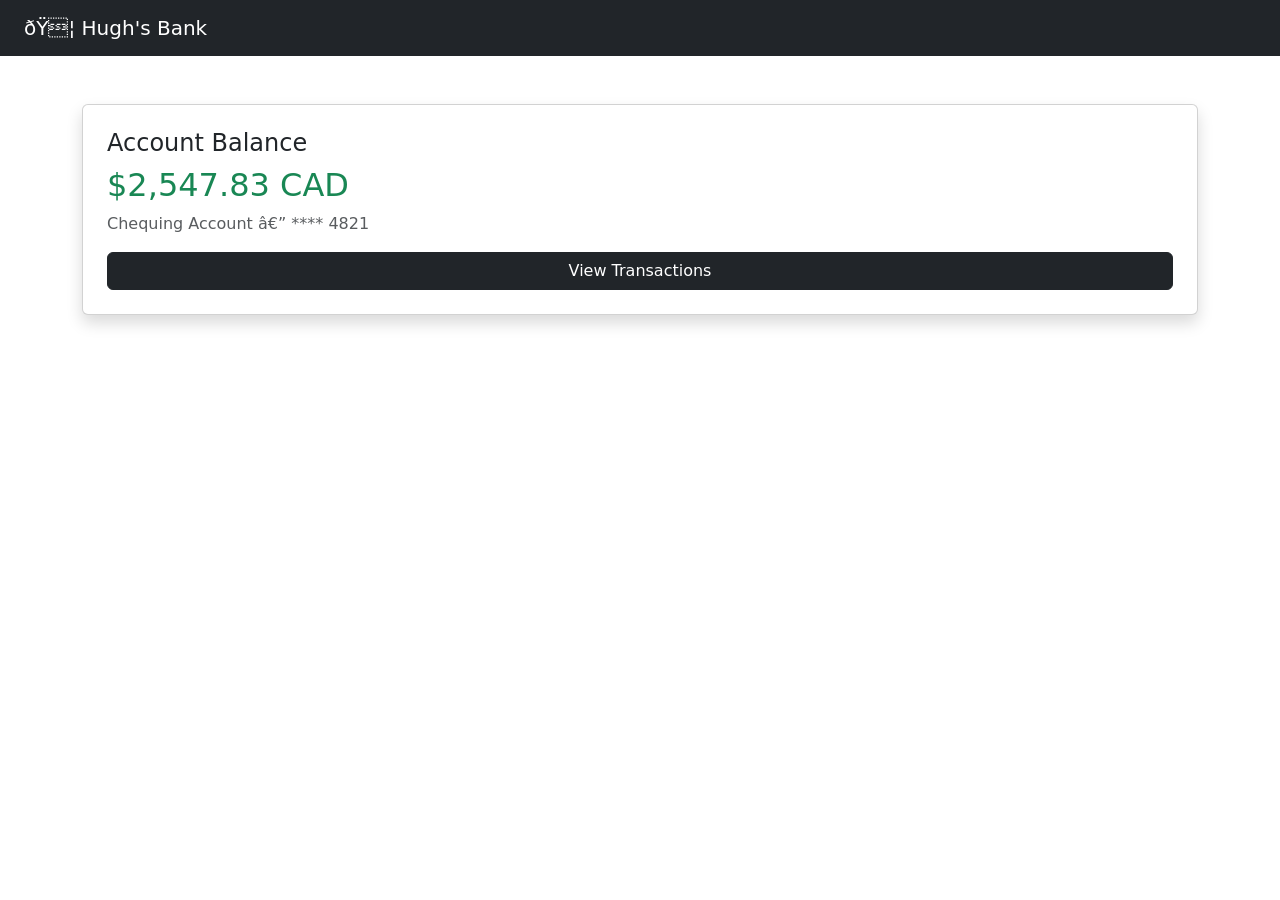
==== docs/index.html @ 697aaa1d "rename frontend to docs for GitHub Pages" ====
<!DOCTYPE html>
<html lang="en">
<head>
    <meta charset="UFT-8">
    <meat name="viewport" content="width=device-width, intital-scale=1.0">
    <title>Banking App </title>
    <link href="https://cdn.jsdelivr.net/npm/bootstrap@5.3.0/dist/css/bootstrap.min.css" rel="stylesheet">
    <link rel="stylesheet" href="style.css">
</head>

<body> 
    <!-- Navbar -->
     <nav class="navbar navbar-dark bg-dark px-4">
        <span class="navbar-brand">🏦 Hugh's Bank</span>
    </nav>

    <!-- Main Content -->
    <div class="container mt-5">
        <div class="card shadow p-4">
            <h4>Account Balance</h4>
            <h2 class="text-success">$2,547.83 CAD</h2> <!-- Need to replace $2,547.83 with a fetch() will do this later - backend kava API call-->
            <p class="text-muted">Chequing Account — **** 4821</p>
            <button class="btn btn-dark">View Transactions</button>
        </div>
    </div>

    <script src="https://cdn.jsdelivr.net/npm/bootstrap@5.3.0/dist/js/bootstrap.bundle.min.js"></script>
</body>
</html>
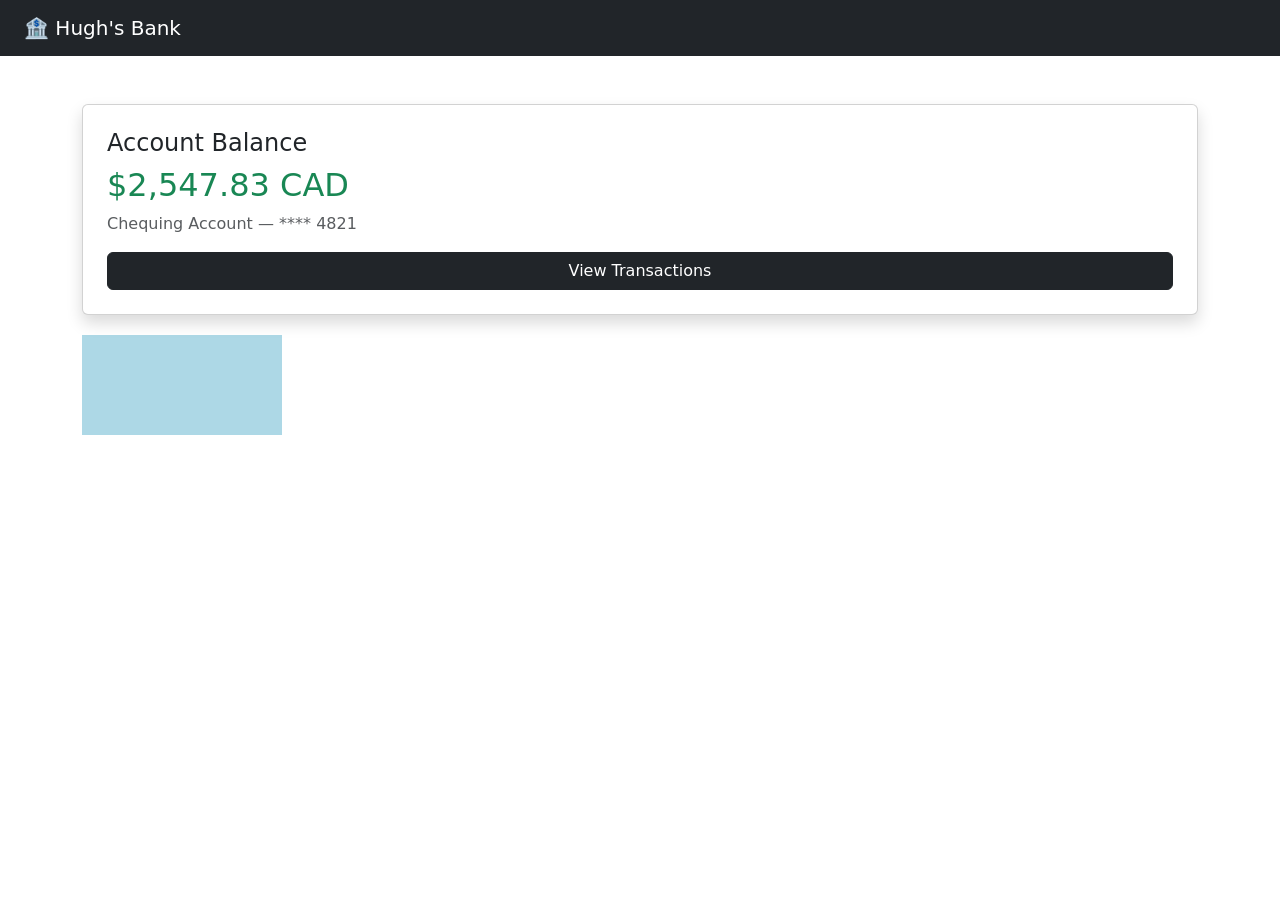
==== commit bc7142fc: "fixed errors in index and modified the box" ====
--- a/docs/index.html
+++ b/docs/index.html
@@ -1,8 +1,8 @@
 <!DOCTYPE html>
 <html lang="en">
 <head>
-    <meta charset="UFT-8">
-    <meat name="viewport" content="width=device-width, intital-scale=1.0">
+    <meta charset="UTF-8">
+    <meta name="viewport" content="width=device-width, initial-scale=1.0">
     <title>Banking App </title>
     <link href="https://cdn.jsdelivr.net/npm/bootstrap@5.3.0/dist/css/bootstrap.min.css" rel="stylesheet">
     <link rel="stylesheet" href="style.css">
@@ -22,6 +22,7 @@
             <p class="text-muted">Chequing Account — **** 4821</p>
             <button class="btn btn-dark">View Transactions</button>
         </div>
+        <div class="internal-box"></div>
     </div>
 
     <script src="https://cdn.jsdelivr.net/npm/bootstrap@5.3.0/dist/js/bootstrap.bundle.min.js"></script>
--- a/docs/style.css
+++ b/docs/style.css
@@ -0,0 +1,6 @@
+.internal-box {
+    width: 200px;
+    height: 100px;
+    background-color: lightblue;
+    margin-top: 20px;
+}
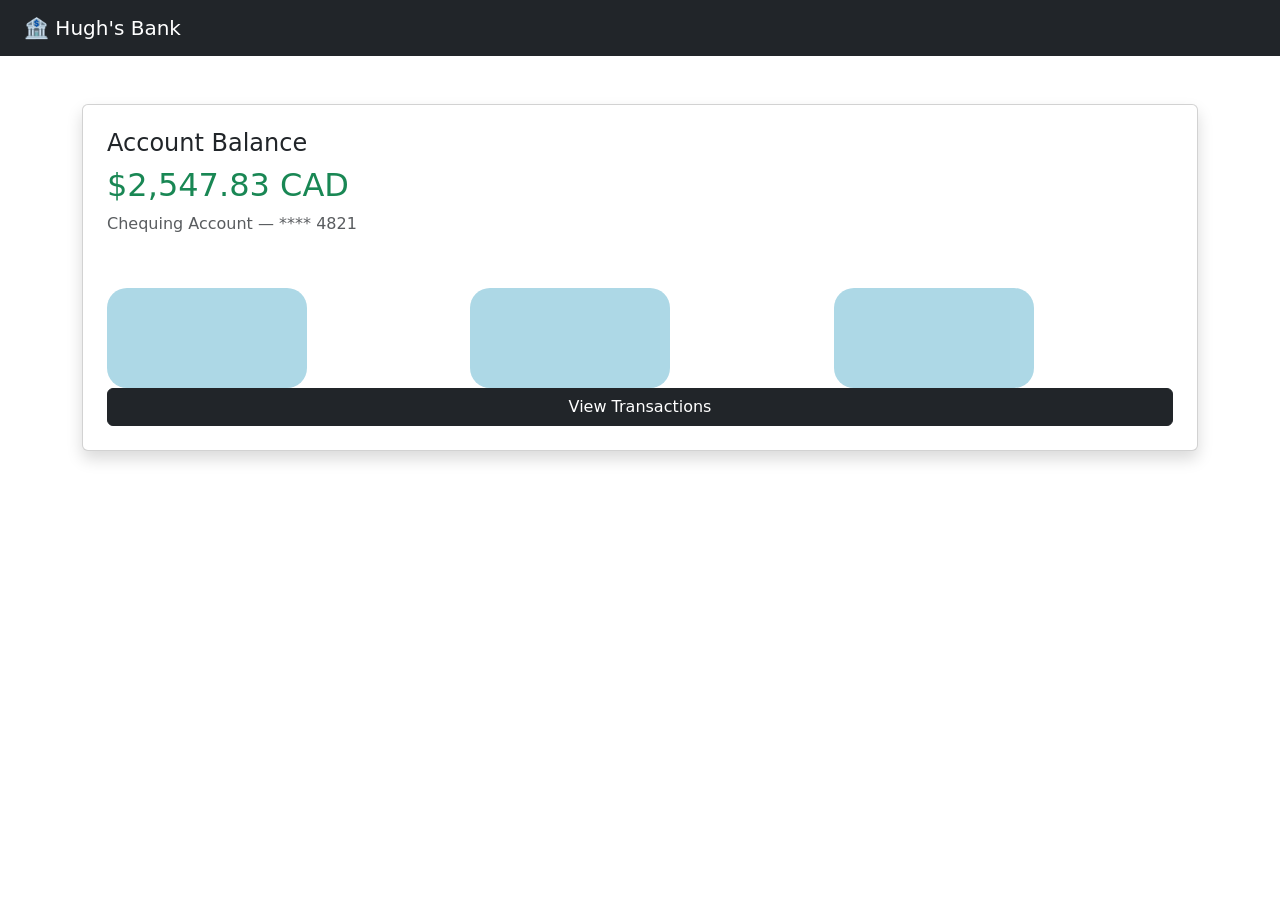
==== commit a060a649: "added three boxes" ====
--- a/docs/index.html
+++ b/docs/index.html
@@ -20,9 +20,22 @@
             <h4>Account Balance</h4>
             <h2 class="text-success">$2,547.83 CAD</h2> <!-- Need to replace $2,547.83 with a fetch() will do this later - backend kava API call-->
             <p class="text-muted">Chequing Account — **** 4821</p>
+
+            <div class="row mt-3">
+                <div class="col">
+                    <div class="internal-box"></div>
+                </div>
+                <div class="col">
+                    <div class="internal-box"></div>
+                </div>
+                <div class="col">
+                    <div class="internal-box"></div>
+                </div>
+        </div>
+        
             <button class="btn btn-dark">View Transactions</button>
         </div>
-        <div class="internal-box"></div>
+        
     </div>
 
     <script src="https://cdn.jsdelivr.net/npm/bootstrap@5.3.0/dist/js/bootstrap.bundle.min.js"></script>
--- a/docs/style.css
+++ b/docs/style.css
@@ -2,5 +2,7 @@
     width: 200px;
     height: 100px;
     background-color: lightblue;
+    border-radius: 20px;
     margin-top: 20px;
+
 }
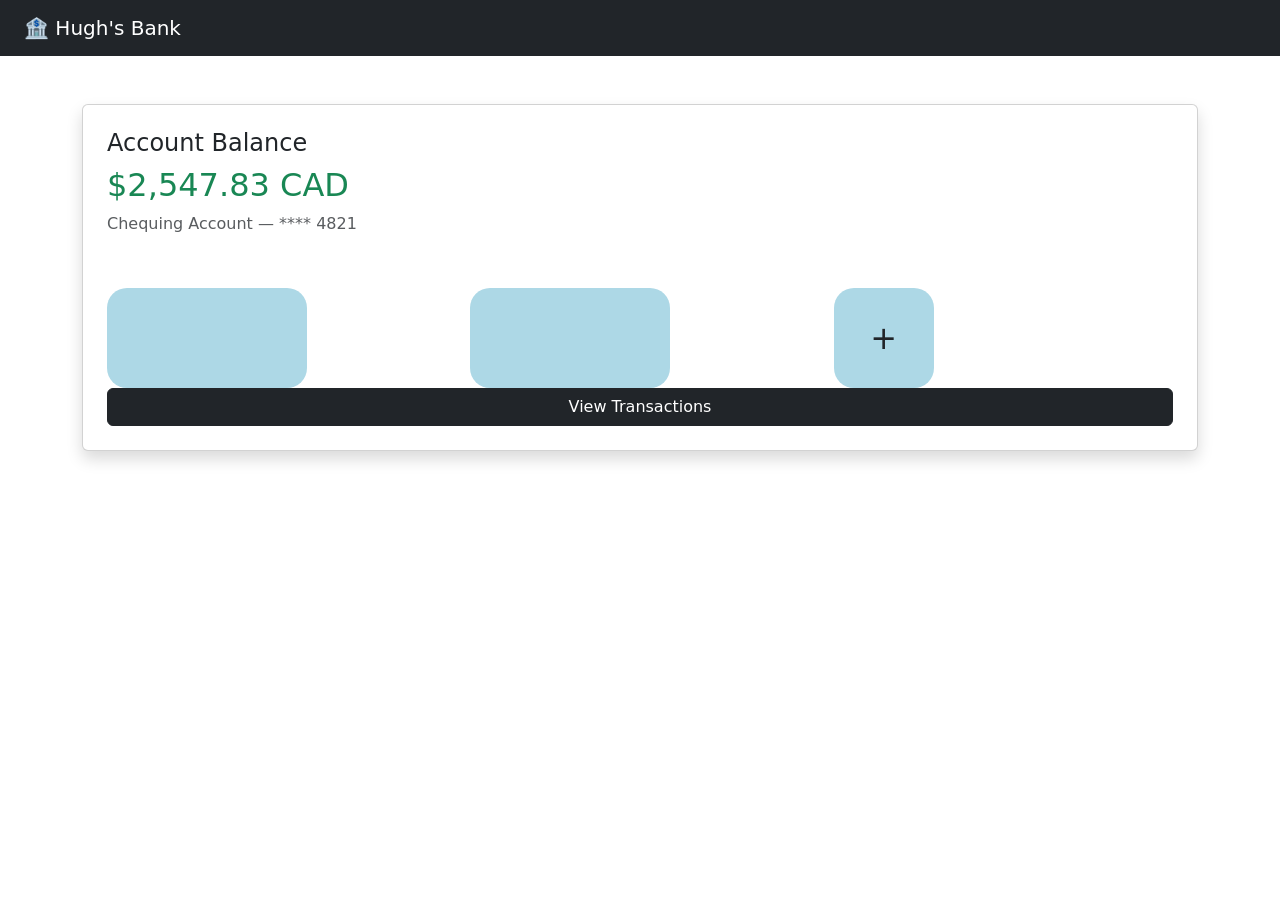
==== commit 26c45cb3: "added 3 boxes in place of accounf A accpunt B and add account" ====
--- a/docs/index.html
+++ b/docs/index.html
@@ -23,13 +23,13 @@
 
             <div class="row mt-3">
                 <div class="col">
-                    <div class="internal-box"></div>
+                    <div class="current-account-box"></div>
                 </div>
                 <div class="col">
-                    <div class="internal-box"></div>
+                    <div class="current-account-box"></div>
                 </div>
                 <div class="col">
-                    <div class="internal-box"></div>
+                    <div class="add-account-box">+</div>
                 </div>
         </div>
         
--- a/docs/style.css
+++ b/docs/style.css
@@ -1,8 +1,23 @@
-.internal-box {
+.current-account-box {
     width: 200px;
     height: 100px;
     background-color: lightblue;
     border-radius: 20px;
     margin-top: 20px;
 
-}+}
+
+.add-account-box {
+    width: 100px;
+    height: 100px;
+    background-color: lightblue;
+    border-radius: 20px;
+    margin-top: 20px;
+    display: flex;
+    align-items: center;
+    justify-content: center;
+    font-size: 2rem;
+    cursor: pointer;
+
+}
+
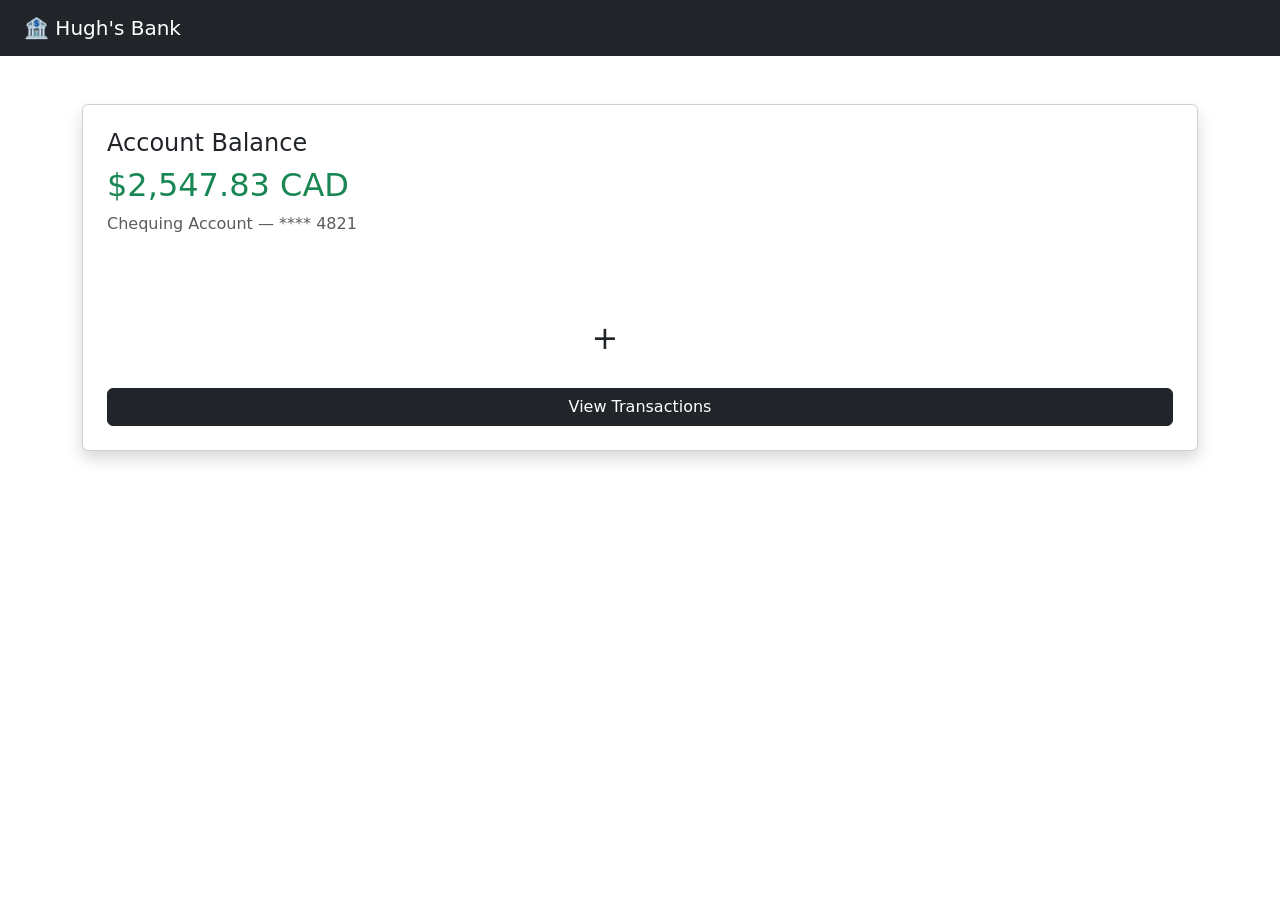
==== commit df712bc8: "fix color and allignment of boxes" ====
--- a/docs/index.html
+++ b/docs/index.html
@@ -21,14 +21,14 @@
             <h2 class="text-success">$2,547.83 CAD</h2> <!-- Need to replace $2,547.83 with a fetch() will do this later - backend kava API call-->
             <p class="text-muted">Chequing Account — **** 4821</p>
 
-            <div class="row mt-3">
-                <div class="col">
+            <div class="row mt-3 justify-content-start">
+                <div class="col-auto">
                     <div class="current-account-box"></div>
                 </div>
-                <div class="col">
+                <div class="col-auto">
                     <div class="current-account-box"></div>
                 </div>
-                <div class="col">
+                <div class="col-auto">
                     <div class="add-account-box">+</div>
                 </div>
         </div>
--- a/docs/style.css
+++ b/docs/style.css
@@ -1,8 +1,9 @@
 .current-account-box {
     width: 200px;
     height: 100px;
-    background-color: lightblue;
+    background-color: white;
     border-radius: 20px;
+    border-color: black;
     margin-top: 20px;
 
 }
@@ -10,8 +11,9 @@
 .add-account-box {
     width: 100px;
     height: 100px;
-    background-color: lightblue;
+    background-color: white;
     border-radius: 20px;
+    border-color: black;
     margin-top: 20px;
     display: flex;
     align-items: center;
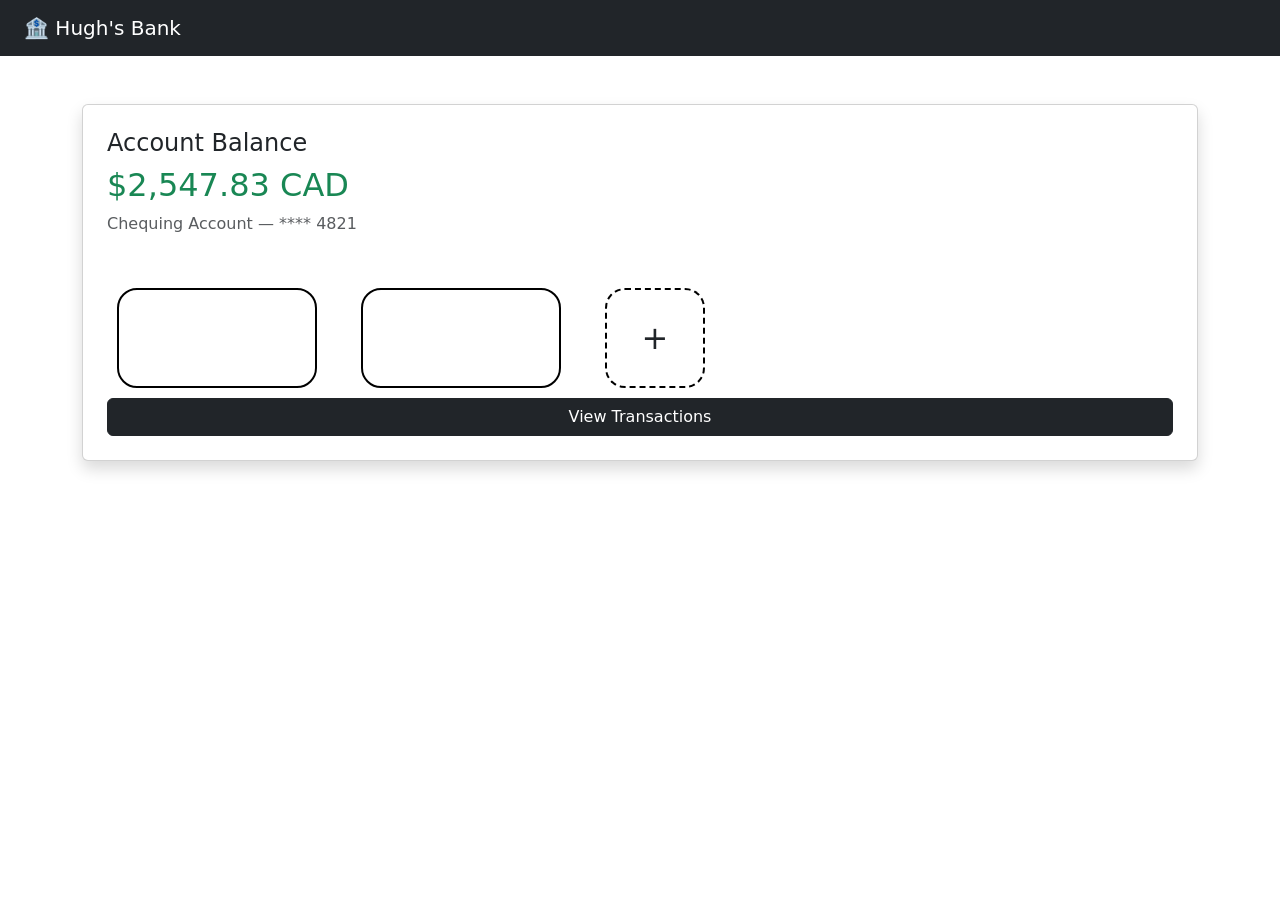
==== commit c1622b63: "got add account button working" ====
--- a/docs/index.html
+++ b/docs/index.html
@@ -21,7 +21,8 @@
             <h2 class="text-success">$2,547.83 CAD</h2> <!-- Need to replace $2,547.83 with a fetch() will do this later - backend kava API call-->
             <p class="text-muted">Chequing Account — **** 4821</p>
 
-            <div class="row mt-3 justify-content-start">
+            
+            <div class="row mt-3 justify-content-start" id="account-row">
                 <div class="col-auto">
                     <div class="current-account-box"></div>
                 </div>
@@ -29,15 +30,18 @@
                     <div class="current-account-box"></div>
                 </div>
                 <div class="col-auto">
-                    <div class="add-account-box">+</div>
+                    <div class="add-account-box" onclick="addAccount()">+</div>
                 </div>
+            </div>
+
+        <button class="btn btn-dark">View Transactions</button>
         </div>
         
-            <button class="btn btn-dark">View Transactions</button>
-        </div>
+            
+    </div>
         
-    </div>
 
     <script src="https://cdn.jsdelivr.net/npm/bootstrap@5.3.0/dist/js/bootstrap.bundle.min.js"></script>
+    <script src="apps.js"></script>
 </body>
 </html>
--- a/docs/style.css
+++ b/docs/style.css
@@ -3,8 +3,8 @@
     height: 100px;
     background-color: white;
     border-radius: 20px;
-    border-color: black;
-    margin-top: 20px;
+    margin: 20px 10px 10px;
+    border: 2px solid black;
 
 }
 
@@ -13,8 +13,8 @@
     height: 100px;
     background-color: white;
     border-radius: 20px;
-    border-color: black;
-    margin-top: 20px;
+    border: 2px dashed black;
+    margin: 20px 10px 10px;
     display: flex;
     align-items: center;
     justify-content: center;
